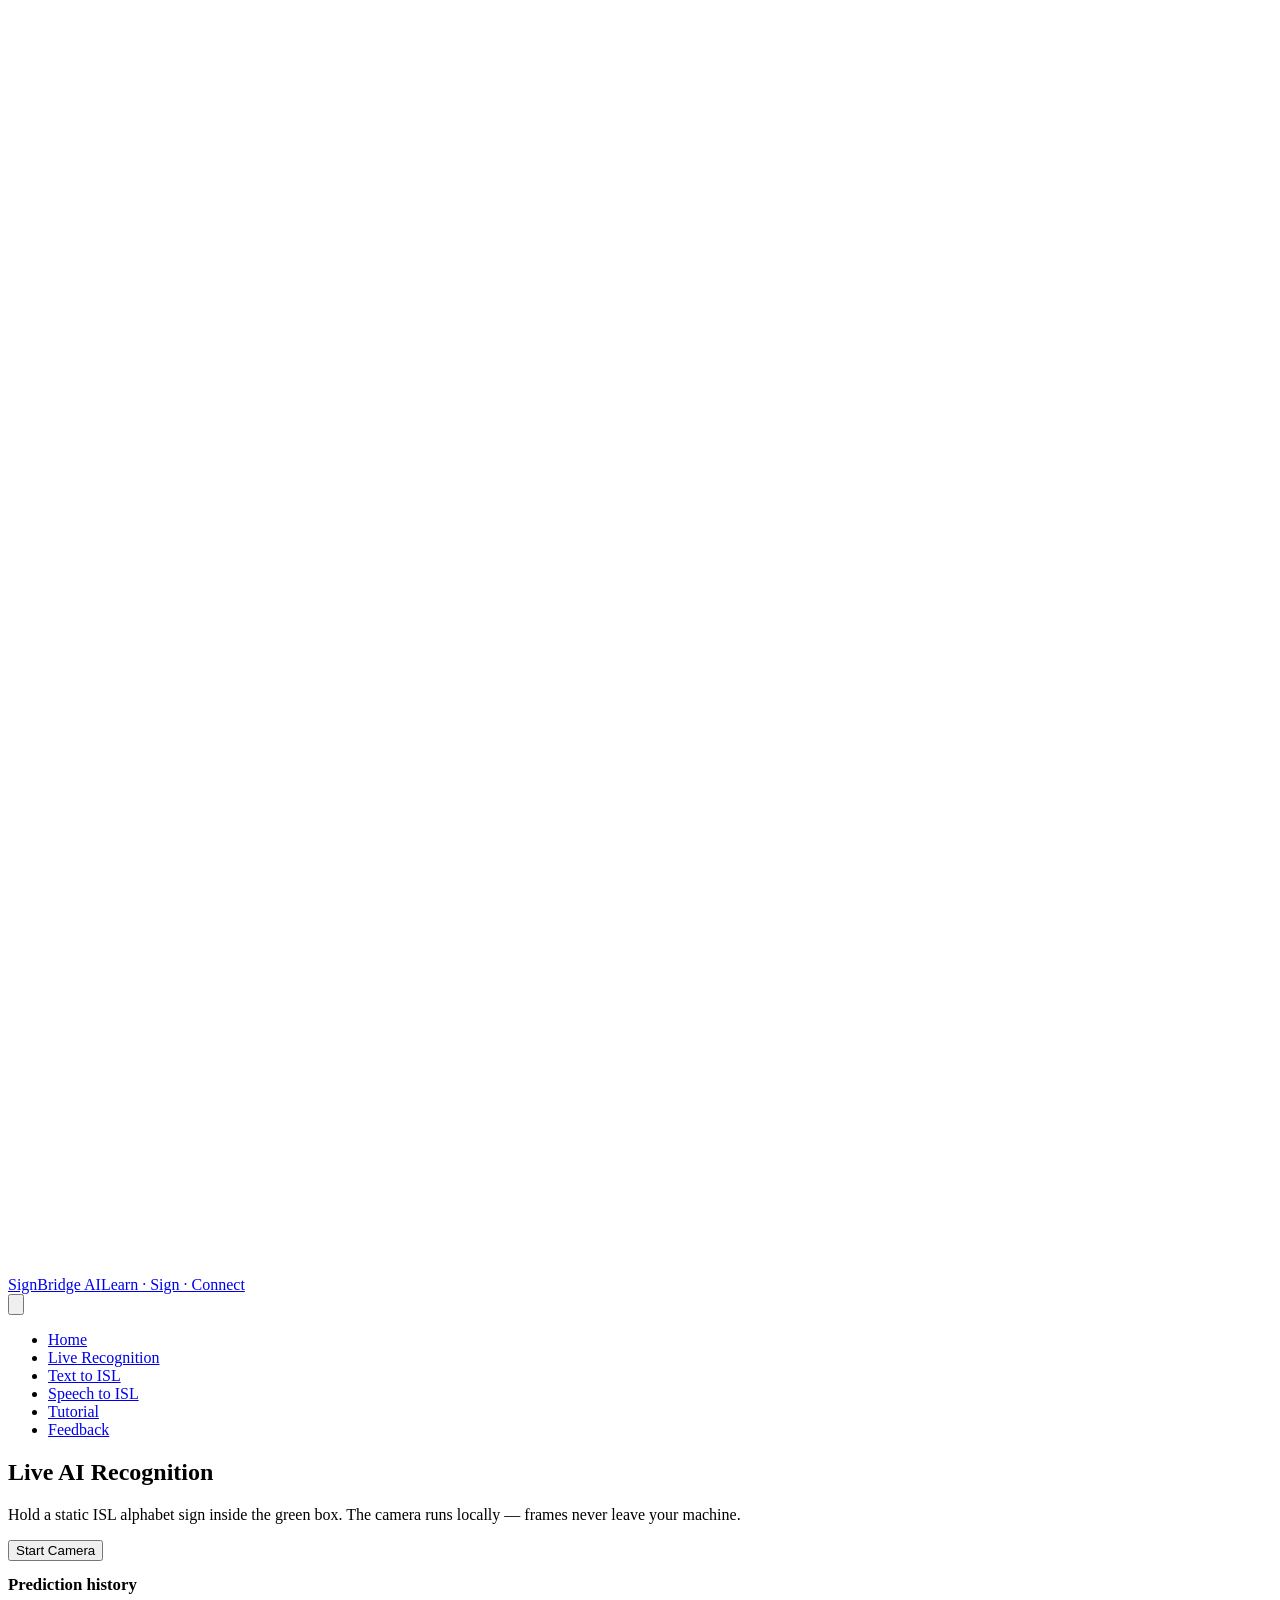
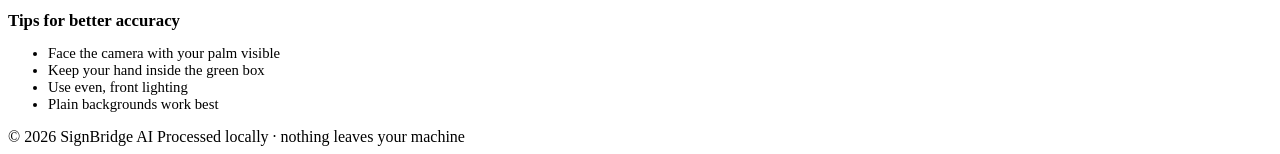
==== Indian-Sign-Language-ISL--recognition-and-translation/templates/asl_detection.html @ 21c2e001 "Initial commit: sign bridge AI projects" ====
<!DOCTYPE html>
<html lang="en">
<head>
    <meta charset="UTF-8">
    <meta name="viewport" content="width=device-width, initial-scale=1.0">
    <title>Live Recognition | SignBridge AI</title>
    <link rel="stylesheet" href="{{ url_for('static', filename='css/signbridge.css') }}">
</head>
<body>
    <!-- Navbar -->
    <header class="sb-nav">
        <div class="sb-container sb-nav__inner">
            <a class="sb-brand" href="/" aria-label="SignBridge AI home">
                <span class="sb-brand__mark" aria-hidden="true">
                    <svg viewBox="0 0 24 24" fill="none" stroke="#fff" stroke-width="1.8" stroke-linecap="round" stroke-linejoin="round"><path d="M7 11V6a1.5 1.5 0 0 1 3 0v4"/><path d="M10 10V4.5a1.5 1.5 0 0 1 3 0V10"/><path d="M13 10.5V6a1.5 1.5 0 0 1 3 0v6"/><path d="M16 12v-2a1.5 1.5 0 0 1 3 0v4a7 7 0 0 1-7 7h-1a7 7 0 0 1-7-7v-3a1.5 1.5 0 0 1 3 0"/></svg>
                </span>
                <span>SignBridge AI<span class="sb-brand__tag">Learn · Sign · Connect</span></span>
            </a>
            <nav aria-label="Primary">
                <button class="sb-nav__toggle" id="nav-toggle" aria-expanded="false" aria-controls="nav-links" aria-label="Toggle navigation menu">
                    <svg viewBox="0 0 24 24" fill="none" stroke="currentColor" stroke-width="2" stroke-linecap="round" aria-hidden="true"><path d="M4 7h16M4 12h16M4 17h16"/></svg>
                </button>
                <ul class="sb-nav__links" id="nav-links">
                    <li><a class="sb-nav__link" href="/">Home</a></li>
                    <li><a class="sb-nav__link" href="/isl_detection" aria-current="page">Live Recognition</a></li>
                    <li><a class="sb-nav__link" href="/text_to_isl">Text to ISL</a></li>
                    <li><a class="sb-nav__link" href="/speech_to_isl">Speech to ISL</a></li>
                    <li><a class="sb-nav__link" href="/tutorial">Tutorial</a></li>
                    <li><a class="sb-nav__link" href="/feedback">Feedback</a></li>
                </ul>
            </nav>
        </div>
    </header>

    <main>
        <!-- Page head -->
        <section class="sb-page-head">
            <div class="sb-container">
                <h1>Live AI Recognition</h1>
                <p>Hold a static ISL alphabet sign inside the green box. The camera runs locally — frames never leave your machine.</p>
            </div>
        </section>

        <!-- Live Recognition Section -->
        <section class="sb-section sb-section--tight">
            <div class="sb-container">
                <div class="sb-split">
                    <!-- Camera panel -->
                    <div class="sb-card">
                        <div id="camera-controls" class="sb-flex sb-flex--center sb-mb-4">
                            <button id="start-btn" class="sb-btn sb-btn--primary" onclick="startCamera()">Start Camera</button>
                        </div>
                        <div id="detection-section" style="display:none;">
                            <div class="sb-mb-4" style="position:relative;">
                                <img src="" class="sb-media" id="video-feed" alt="Live webcam feed showing your hand sign inside the detection box">
                                <span class="sb-chip sb-chip--neutral" style="position:absolute; top:10px; left:50%; transform:translateX(-50%);">
                                    Hold the sign steady for ~2s to add to the word
                                </span>
                            </div>
                            <p id="prediction" class="sb-text-center" style="font-size:1.15rem; font-weight:700; color:var(--sb-white);"></p>
                            <div class="sb-mb-3">
                                <div class="sb-progress" role="progressbar" aria-label="Prediction confidence" aria-valuemin="0" aria-valuemax="100" aria-valuenow="0" id="confidence-progress">
                                    <div id="confidence-bar" class="sb-progress__bar"></div>
                                </div>
                                <p id="confidence-text" class="sb-text-center sb-muted sb-help">Confidence: 0%</p>
                            </div>
                            <div class="sb-text-center">
                                <button id="stop-btn" onclick="stopCamera()" class="sb-btn sb-btn--danger">Stop Camera</button>
                            </div>
                        </div>
                    </div>

                    <!-- Side panel -->
                    <aside class="sb-stack">
                        <div class="sb-card">
                            <h2 style="font-size:1.05rem;">Prediction history</h2>
                            <ul id="history-list" class="sb-list sb-mt-3" aria-live="polite"></ul>
                        </div>
                        <div class="sb-card">
                            <h2 style="font-size:1.05rem;">Tips for better accuracy</h2>
                            <ul class="sb-list sb-mt-3 sb-muted" style="font-size:0.92rem;">
                                <li class="sb-list__item">Face the camera with your palm visible</li>
                                <li class="sb-list__item">Keep your hand inside the green box</li>
                                <li class="sb-list__item">Use even, front lighting</li>
                                <li class="sb-list__item">Plain backgrounds work best</li>
                            </ul>
                        </div>
                    </aside>
                </div>
            </div>
        </section>
    </main>

    <!-- Footer -->
    <footer class="sb-footer">
        <div class="sb-container sb-footer__bottom" style="margin-top:0; border-top:0; padding-top:0;">
            <span>© 2026 SignBridge AI</span>
            <span>Processed locally · nothing leaves your machine</span>
        </div>
    </footer>

    <script>
        // Mobile nav toggle
        (function () {
            var toggle = document.getElementById('nav-toggle');
            var links = document.getElementById('nav-links');
            if (!toggle || !links) return;
            toggle.addEventListener('click', function () {
                var open = links.classList.toggle('is-open');
                toggle.setAttribute('aria-expanded', open ? 'true' : 'false');
            });
        })();

        let cameraStarted = false;
        let updateInterval = null;
        function startCamera() {
            document.getElementById('video-feed').src = '/video_feed';
            document.getElementById('detection-section').style.display = '';
            document.getElementById('camera-controls').style.display = 'none';
            cameraStarted = true;
            updateInterval = setInterval(updatePrediction, 5000);
        }
        function stopCamera() {
            fetch('/stop_camera').then(() => {
                document.getElementById('video-feed').src = '';
                document.getElementById('prediction').textContent = 'Prediction: None';
                document.getElementById('confidence-bar').style.width = '0%';
                document.getElementById('confidence-progress').setAttribute('aria-valuenow', '0');
                document.getElementById('confidence-text').textContent = 'Confidence: 0%';
                document.getElementById('detection-section').style.display = 'none';
                document.getElementById('camera-controls').style.display = '';
                cameraStarted = false;
                if (updateInterval) clearInterval(updateInterval);
            });
        }
        function clearWord() {
            fetch('/clear_word', { method: 'POST' })
                .then(response => response.json())
                .then(data => {
                    if (data.status === 'success') {
                        const fw = document.getElementById('formed-word');
                        if (fw) fw.textContent = 'Word: None';
                        lastWord = '';
                    }
                });
        }
        let lastWord = '';
        function updatePrediction() {
            fetch('/get_prediction')
                .then(response => response.json())
                .then(data => {
                    const predictionEl = document.getElementById('prediction');
                    predictionEl.textContent = data.current;

                    const confidenceBar = document.getElementById('confidence-bar');
                    const confidenceText = document.getElementById('confidence-text');
                    const confidenceProgress = document.getElementById('confidence-progress');
                    const confidence = data.confidence;
                    confidenceBar.style.width = `${confidence}%`;
                    confidenceProgress.setAttribute('aria-valuenow', String(Math.round(confidence)));
                    confidenceText.textContent = `Confidence: ${confidence.toFixed(1)}%`;

                    const historyList = document.getElementById('history-list');
                    historyList.innerHTML = data.history.length ?
                        data.history.map(item => `<li class="sb-list__item">${item}</li>`).join('') :
                        '<li class="sb-list__item">No predictions yet</li>';

                    const wordEl = document.getElementById('formed-word');
                    if (wordEl) {
                        wordEl.textContent = `Word: ${data.word || 'None'}`;
                    }
                    lastWord = data.word || '';
                })
                .catch(() => { /* transient network error - next poll retries */ });
        }
    </script>
</body>
</html>
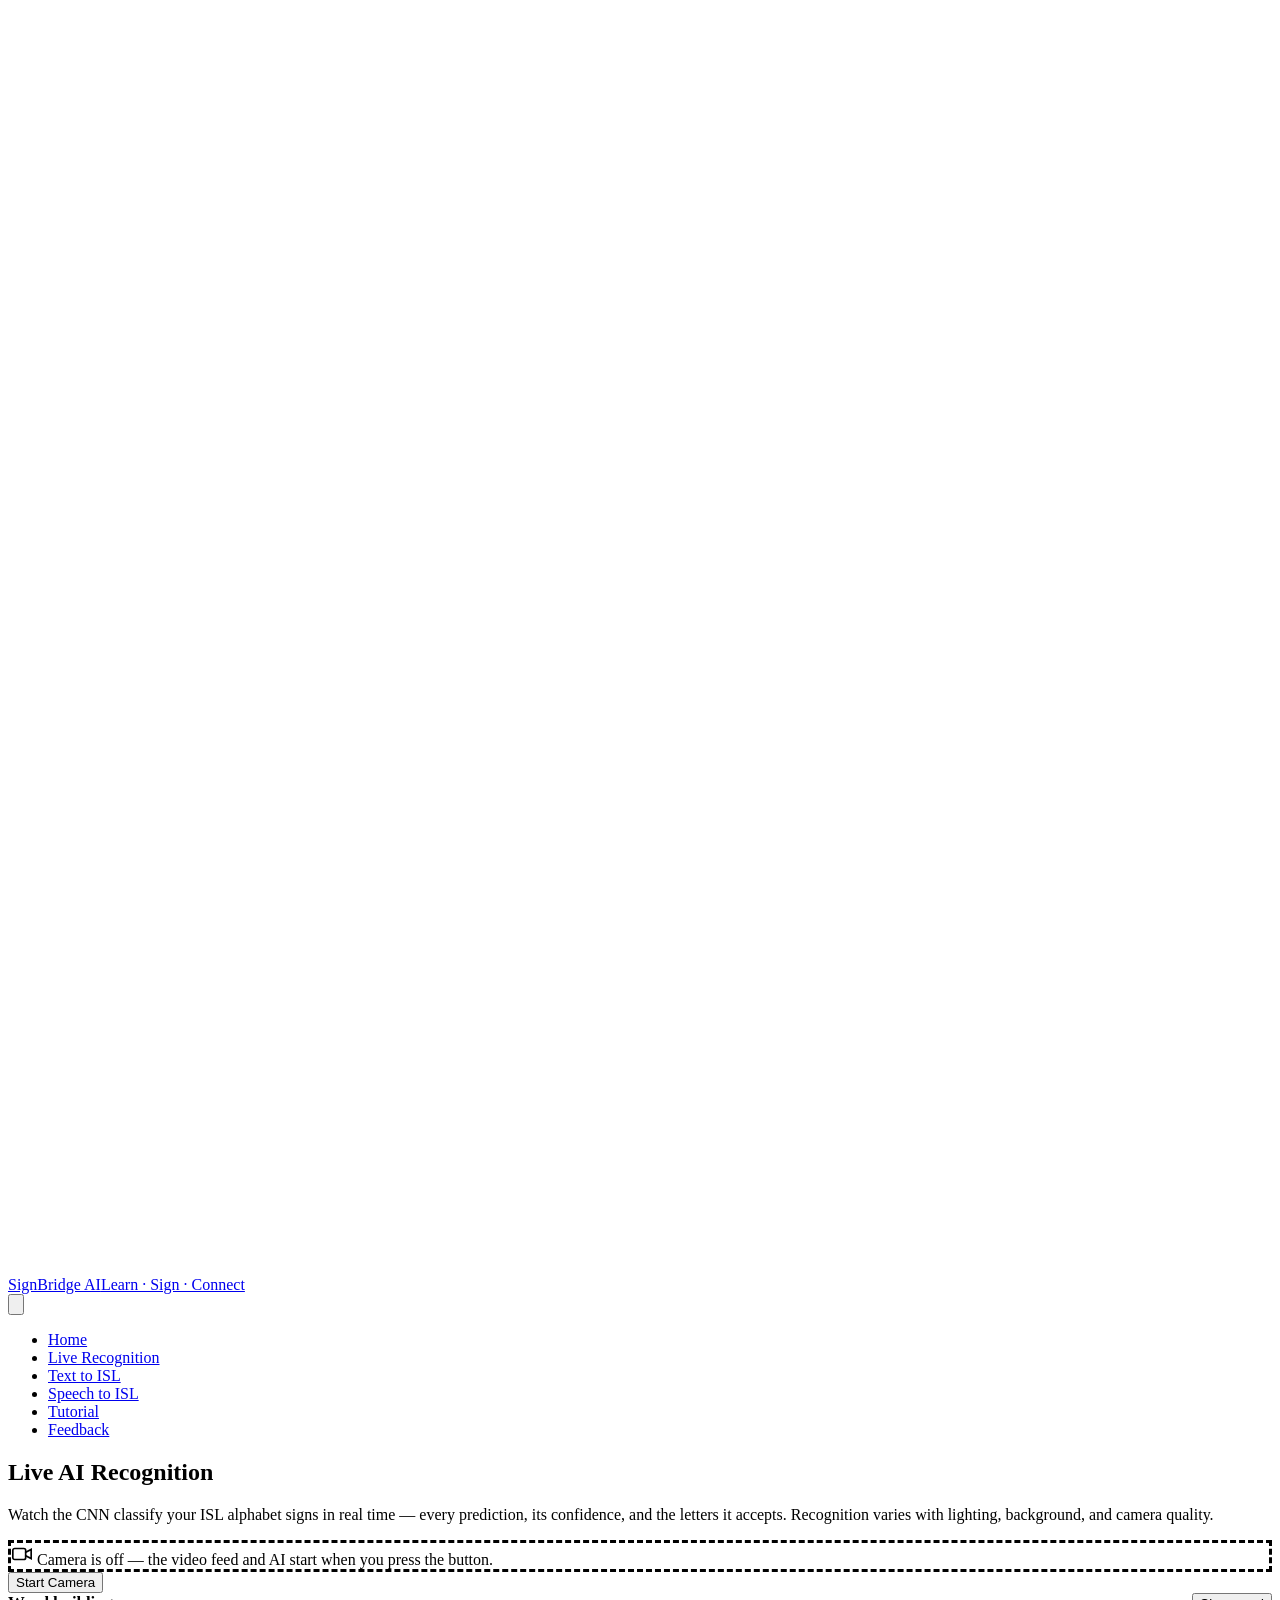
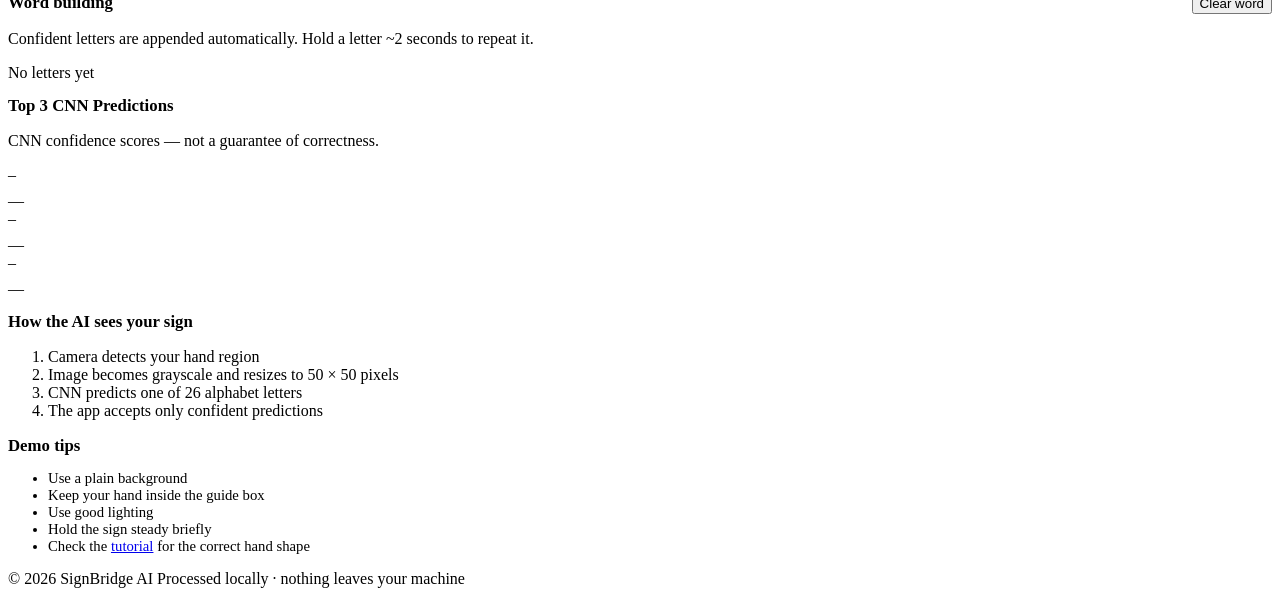
==== commit 659a0e8e: "Update ISL recognition and translation features" ====
--- a/Indian-Sign-Language-ISL--recognition-and-translation/templates/asl_detection.html
+++ b/Indian-Sign-Language-ISL--recognition-and-translation/templates/asl_detection.html
@@ -37,52 +37,115 @@
         <section class="sb-page-head">
             <div class="sb-container">
                 <h1>Live AI Recognition</h1>
-                <p>Hold a static ISL alphabet sign inside the green box. The camera runs locally — frames never leave your machine.</p>
+                <p>Watch the CNN classify your ISL alphabet signs in real time — every prediction, its confidence,
+                    and the letters it accepts. Recognition varies with lighting, background, and camera quality.</p>
             </div>
         </section>
 
-        <!-- Live Recognition Section -->
         <section class="sb-section sb-section--tight">
             <div class="sb-container">
-                <div class="sb-split">
-                    <!-- Camera panel -->
-                    <div class="sb-card">
-                        <div id="camera-controls" class="sb-flex sb-flex--center sb-mb-4">
-                            <button id="start-btn" class="sb-btn sb-btn--primary" onclick="startCamera()">Start Camera</button>
-                        </div>
-                        <div id="detection-section" style="display:none;">
-                            <div class="sb-mb-4" style="position:relative;">
-                                <img src="" class="sb-media" id="video-feed" alt="Live webcam feed showing your hand sign inside the detection box">
-                                <span class="sb-chip sb-chip--neutral" style="position:absolute; top:10px; left:50%; transform:translateX(-50%);">
-                                    Hold the sign steady for ~2s to add to the word
-                                </span>
-                            </div>
-                            <p id="prediction" class="sb-text-center" style="font-size:1.15rem; font-weight:700; color:var(--sb-white);"></p>
-                            <div class="sb-mb-3">
-                                <div class="sb-progress" role="progressbar" aria-label="Prediction confidence" aria-valuemin="0" aria-valuemax="100" aria-valuenow="0" id="confidence-progress">
-                                    <div id="confidence-bar" class="sb-progress__bar"></div>
-                                </div>
-                                <p id="confidence-text" class="sb-text-center sb-muted sb-help">Confidence: 0%</p>
-                            </div>
-                            <div class="sb-text-center">
-                                <button id="stop-btn" onclick="stopCamera()" class="sb-btn sb-btn--danger">Stop Camera</button>
+                <div class="sb-split sb-dash" style="grid-template-columns: minmax(0, 1.6fr) minmax(0, 1fr);">
+                    <!-- ============ Left: camera + AI result ============ -->
+                    <div class="sb-stack">
+                        <div class="sb-card">
+                            <!-- Loading / start state -->
+                            <div id="camera-controls" class="sb-stack sb-text-center">
+                                <div class="sb-loading" style="justify-content:center; border-style:dashed; background:rgba(255,255,255,0.03);">
+                                    <svg viewBox="0 0 24 24" width="22" height="22" fill="none" stroke="currentColor" stroke-width="1.8" stroke-linecap="round" aria-hidden="true"><rect x="2" y="6" width="14" height="12" rx="2"/><path d="M16 10l6-3v10l-6-3"/></svg>
+                                    <span>Camera is off — the video feed and AI start when you press the button.</span>
+                                </div>
+                                <button id="start-btn" class="sb-btn sb-btn--primary" onclick="startCamera()">Start Camera</button>
+                            </div>
+
+                            <div id="detection-section" style="display:none;">
+                                <div class="sb-mb-4" style="position:relative;">
+                                    <img src="" class="sb-media" id="video-feed" alt="Live webcam feed showing your hand sign inside the detection box">
+                                    <span id="roi-hint" class="sb-chip sb-chip--neutral" style="position:absolute; top:10px; left:50%; transform:translateX(-50%);">
+                                        Keep your hand inside the green box
+                                    </span>
+                                </div>
+
+                                <!-- AI result panel -->
+                                <div class="sb-card" style="background: rgba(255,255,255,0.03);">
+                                    <div style="display:flex; align-items:center; gap: var(--sb-space-4); flex-wrap: wrap;">
+                                        <div id="ai-letter" class="sb-ai-letter sb-ai-letter--none" aria-hidden="true">?</div>
+                                        <div style="flex:1 1 200px;">
+                                            <div style="display:flex; align-items:center; justify-content:space-between; gap: var(--sb-space-3); flex-wrap:wrap;">
+                                                <span id="status-badge" class="sb-status sb-status--camera_off" role="status" aria-live="polite">Camera ready</span>
+                                                <span id="confidence-text" class="sb-top3__pct" style="font-size:1rem;">0.0%</span>
+                                            </div>
+                                            <div class="sb-progress sb-mt-3" role="progressbar" aria-label="CNN confidence for the accepted letter"
+                                                 aria-valuemin="0" aria-valuemax="100" aria-valuenow="0" id="confidence-progress">
+                                                <div id="confidence-bar" class="sb-progress__bar"></div>
+                                            </div>
+                                            <p id="prediction" class="sb-help sb-mt-3" aria-live="polite">Prediction: None</p>
+                                        </div>
+                                    </div>
+                                </div>
+
+                                <div class="sb-flex sb-mt-4" style="justify-content:center;">
+                                    <button id="stop-btn" onclick="stopCamera()" class="sb-btn sb-btn--danger">Stop Camera</button>
+                                </div>
+                            </div>
+                        </div>
+
+                        <!-- Word building panel -->
+                        <div class="sb-card">
+                            <div style="display:flex; align-items:center; justify-content:space-between; gap: var(--sb-space-3); flex-wrap:wrap;">
+                                <h2 style="font-size:1.05rem; margin:0;">Word building</h2>
+                                <button id="clear-word-btn" type="button" class="sb-btn sb-btn--ghost sb-btn--sm" onclick="clearWord()">Clear word</button>
+                            </div>
+                            <p class="sb-help">Confident letters are appended automatically. Hold a letter ~2 seconds to repeat it.</p>
+                            <div id="word-buffer" class="sb-wordbox sb-wordbox--empty" aria-live="polite">No letters yet</div>
+                            <div id="sentence-panel" class="sb-mt-3" style="display:none;">
+                                <div class="sb-result__label">Completed word</div>
+                                <div id="sentence-text" class="sb-sentence"></div>
                             </div>
                         </div>
                     </div>
 
-                    <!-- Side panel -->
+                    <!-- ============ Right: Top-3 + explanation + tips ============ -->
                     <aside class="sb-stack">
                         <div class="sb-card">
-                            <h2 style="font-size:1.05rem;">Prediction history</h2>
-                            <ul id="history-list" class="sb-list sb-mt-3" aria-live="polite"></ul>
-                        </div>
-                        <div class="sb-card">
-                            <h2 style="font-size:1.05rem;">Tips for better accuracy</h2>
+                            <h2 style="font-size:1.05rem; margin-bottom:0;">Top 3 CNN Predictions</h2>
+                            <p class="sb-help">CNN confidence scores — not a guarantee of correctness.</p>
+                            <div id="top3-list" class="sb-top3 sb-mt-3" aria-live="polite">
+                                <div class="sb-top3__row sb-top3__row--dim">
+                                    <span class="sb-top3__letter">–</span>
+                                    <div class="sb-progress" style="height:8px;"><div class="sb-progress__bar" style="width:0%"></div></div>
+                                    <span class="sb-top3__pct">—</span>
+                                </div>
+                                <div class="sb-top3__row sb-top3__row--dim">
+                                    <span class="sb-top3__letter">–</span>
+                                    <div class="sb-progress" style="height:8px;"><div class="sb-progress__bar" style="width:0%"></div></div>
+                                    <span class="sb-top3__pct">—</span>
+                                </div>
+                                <div class="sb-top3__row sb-top3__row--dim">
+                                    <span class="sb-top3__letter">–</span>
+                                    <div class="sb-progress" style="height:8px;"><div class="sb-progress__bar" style="width:0%"></div></div>
+                                    <span class="sb-top3__pct">—</span>
+                                </div>
+                            </div>
+                        </div>
+
+                        <div class="sb-card">
+                            <h2 style="font-size:1.05rem;">How the AI sees your sign</h2>
+                            <ol class="sb-howto sb-mt-3">
+                                <li>Camera detects your hand region</li>
+                                <li>Image becomes grayscale and resizes to 50 × 50 pixels</li>
+                                <li>CNN predicts one of 26 alphabet letters</li>
+                                <li>The app accepts only confident predictions</li>
+                            </ol>
+                        </div>
+
+                        <div class="sb-card">
+                            <h2 style="font-size:1.05rem;">Demo tips</h2>
                             <ul class="sb-list sb-mt-3 sb-muted" style="font-size:0.92rem;">
-                                <li class="sb-list__item">Face the camera with your palm visible</li>
-                                <li class="sb-list__item">Keep your hand inside the green box</li>
-                                <li class="sb-list__item">Use even, front lighting</li>
-                                <li class="sb-list__item">Plain backgrounds work best</li>
+                                <li class="sb-list__item">Use a plain background</li>
+                                <li class="sb-list__item">Keep your hand inside the guide box</li>
+                                <li class="sb-list__item">Use good lighting</li>
+                                <li class="sb-list__item">Hold the sign steady briefly</li>
+                                <li class="sb-list__item">Check the <a href="/tutorial">tutorial</a> for the correct hand shape</li>
                             </ul>
                         </div>
                     </aside>
@@ -111,67 +174,157 @@
             });
         })();
 
+        // ------------------ Camera lifecycle ------------------
         let cameraStarted = false;
         let updateInterval = null;
+        let sessionGen = 0; // incremented on every start/stop so stale
+                            // in-flight poll responses can never render
+
         function startCamera() {
+            if (cameraStarted) return; // avoid duplicate stream requests
+            cameraStarted = true;
+            const gen = ++sessionGen;
             document.getElementById('video-feed').src = '/video_feed';
             document.getElementById('detection-section').style.display = '';
             document.getElementById('camera-controls').style.display = 'none';
-            cameraStarted = true;
-            updateInterval = setInterval(updatePrediction, 5000);
-        }
+            setStatus('detecting', 'Starting camera…');
+            updatePrediction(gen);
+            updateInterval = setInterval(() => updatePrediction(gen), 1200);
+        }
+
         function stopCamera() {
+            const gen = ++sessionGen;
             fetch('/stop_camera').then(() => {
+                cameraStarted = false;
+                if (updateInterval) clearInterval(updateInterval);
                 document.getElementById('video-feed').src = '';
-                document.getElementById('prediction').textContent = 'Prediction: None';
-                document.getElementById('confidence-bar').style.width = '0%';
-                document.getElementById('confidence-progress').setAttribute('aria-valuenow', '0');
-                document.getElementById('confidence-text').textContent = 'Confidence: 0%';
                 document.getElementById('detection-section').style.display = 'none';
                 document.getElementById('camera-controls').style.display = '';
-                cameraStarted = false;
-                if (updateInterval) clearInterval(updateInterval);
+                setStatus('camera_off', 'Camera off — press Start Camera to begin.');
+                setLetter(null, 0);
+                setTop3([]);
+                setWordBuffer('', '');
             });
         }
+
         function clearWord() {
             fetch('/clear_word', { method: 'POST' })
-                .then(response => response.json())
+                .then(r => r.json())
                 .then(data => {
                     if (data.status === 'success') {
-                        const fw = document.getElementById('formed-word');
-                        if (fw) fw.textContent = 'Word: None';
                         lastWord = '';
+                        setWordBuffer('', '');
                     }
-                });
-        }
+                })
+                .catch(() => { /* transient - next poll refreshes */ });
+        }
+
+        // ------------------ Dashboard rendering ------------------
+        const STATUS_LABELS = {
+            ready:          'Camera ready',
+            detecting:      'Great sign detected',
+            no_hand:        'No hand detected',
+            low_confidence: 'Hold steady',
+            camera_off:     'Camera off',
+            error:          'Camera error'
+        };
+
+        function setStatus(status, fallbackMessage, message) {
+            const badge = document.getElementById('status-badge');
+            badge.className = 'sb-status sb-status--' + (STATUS_LABELS[status] ? status : 'camera_off');
+            badge.textContent = message || STATUS_LABELS[status] || 'Camera ready';
+        }
+
+        function setLetter(letter, confidence) {
+            const el = document.getElementById('ai-letter');
+            if (letter) {
+                el.textContent = letter;
+                el.classList.remove('sb-ai-letter--none');
+            } else {
+                el.textContent = '?';
+                el.classList.add('sb-ai-letter--none');
+            }
+            const pct = Math.max(0, Math.min(100, confidence || 0));
+            document.getElementById('confidence-bar').style.width = pct + '%';
+            document.getElementById('confidence-progress').setAttribute('aria-valuenow', String(Math.round(pct)));
+            document.getElementById('confidence-text').textContent = pct.toFixed(1) + '%';
+        }
+
+        function setTop3(top) {
+            const list = document.getElementById('top3-list');
+            const rows = [];
+            for (let i = 0; i < 3; i++) {
+                const item = top && top[i];
+                if (item) {
+                    rows.push(
+                        '<div class="sb-top3__row">' +
+                        '<span class="sb-top3__letter">' + item.letter + '</span>' +
+                        '<div class="sb-progress" style="height:8px;"><div class="sb-progress__bar" style="width:' + item.confidence + '%"></div></div>' +
+                        '<span class="sb-top3__pct">' + item.confidence.toFixed(1) + '%</span>' +
+                        '</div>');
+                } else {
+                    rows.push(
+                        '<div class="sb-top3__row sb-top3__row--dim">' +
+                        '<span class="sb-top3__letter">–</span>' +
+                        '<div class="sb-progress" style="height:8px;"><div class="sb-progress__bar" style="width:0%"></div></div>' +
+                        '<span class="sb-top3__pct">—</span>' +
+                        '</div>');
+                }
+            }
+            list.innerHTML = rows.join('');
+        }
+
+        function setWordBuffer(buffer, sentence) {
+            const box = document.getElementById('word-buffer');
+            if (buffer) {
+                box.textContent = buffer;
+                box.classList.remove('sb-wordbox--empty');
+            } else {
+                box.textContent = 'No letters yet';
+                box.classList.add('sb-wordbox--empty');
+            }
+            const panel = document.getElementById('sentence-panel');
+            const text = document.getElementById('sentence-text');
+            if (sentence) {
+                text.textContent = sentence;
+                panel.style.display = '';
+            } else {
+                panel.style.display = 'none';
+            }
+        }
+
+        // ------------------ Polling (structured API) ------------------
         let lastWord = '';
-        function updatePrediction() {
-            fetch('/get_prediction')
-                .then(response => response.json())
+        function updatePrediction(gen) {
+            fetch('/api/prediction')
+                .then(r => r.json())
                 .then(data => {
-                    const predictionEl = document.getElementById('prediction');
-                    predictionEl.textContent = data.current;
-
-                    const confidenceBar = document.getElementById('confidence-bar');
-                    const confidenceText = document.getElementById('confidence-text');
-                    const confidenceProgress = document.getElementById('confidence-progress');
-                    const confidence = data.confidence;
-                    confidenceBar.style.width = `${confidence}%`;
-                    confidenceProgress.setAttribute('aria-valuenow', String(Math.round(confidence)));
-                    confidenceText.textContent = `Confidence: ${confidence.toFixed(1)}%`;
-
-                    const historyList = document.getElementById('history-list');
-                    historyList.innerHTML = data.history.length ?
-                        data.history.map(item => `<li class="sb-list__item">${item}</li>`).join('') :
-                        '<li class="sb-list__item">No predictions yet</li>';
-
-                    const wordEl = document.getElementById('formed-word');
-                    if (wordEl) {
-                        wordEl.textContent = `Word: ${data.word || 'None'}`;
+                    // Drop responses from a superseded camera session so a
+                    // stale poll can never overwrite Start/Stop state.
+                    if (gen !== undefined && gen !== sessionGen) return;
+
+                    // Status badge + message
+                    setStatus(data.status, null, data.message);
+
+                    // Letter + confidence only meaningful when the CNN accepted a sign
+                    if (data.status === 'detecting' && data.letter) {
+                        setLetter(data.letter, data.confidence);
+                        document.getElementById('prediction').textContent =
+                            'Prediction: ' + data.letter + ' (' + data.confidence.toFixed(1) + '%)';
+                    } else if (data.status === 'low_confidence') {
+                        setLetter(null, data.confidence);
+                        document.getElementById('prediction').textContent = 'Prediction: Low Confidence';
+                    } else if (data.status === 'no_hand' || data.status === 'camera_off' || data.status === 'error') {
+                        setLetter(null, 0);
+                        document.getElementById('prediction').textContent =
+                            data.status === 'no_hand' ? 'Prediction: No Hand Detected' : 'Prediction: —';
                     }
-                    lastWord = data.word || '';
+
+                    setTop3(data.top_predictions || []);
+                    setWordBuffer(data.word_buffer || '', data.sentence || '');
+                    lastWord = data.word_buffer || '';
                 })
-                .catch(() => { /* transient network error - next poll retries */ });
+                .catch(() => { /* transient network hiccup - next poll retries */ });
         }
     </script>
 </body>
